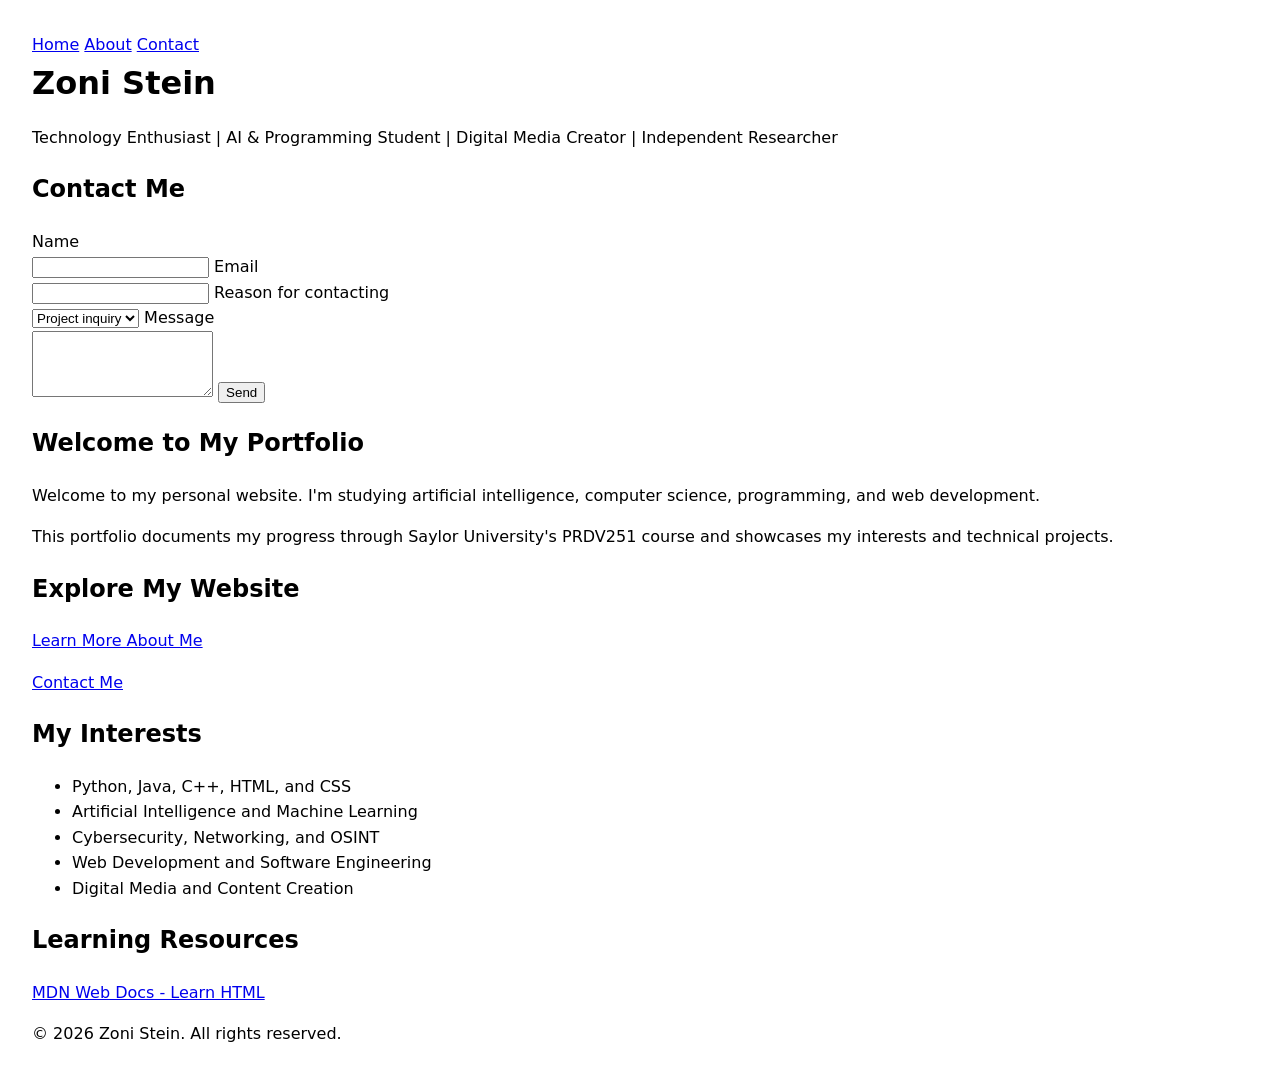
==== project/index.html @ 7440fdc4 "Update index.html" ====
<!DOCTYPE html>
<html lang="en">

<head>
    <meta charset="UTF-8">
    <meta name="viewport"
          content="width=device-width, initial-scale=1">

    <title>Home | Zoni Stein</title>
 
    <meta name="author" content="Zoni Stein">

    <meta name="description"
          content="Zoni Stein's portfolio featuring AI, programming, web development, and digital media.">

    <link rel="stylesheet" href="assets/css/style.css">
</head>

<body>

    <header>
        <nav aria-label="Primary">
            <a href="index.html">Home</a>
            <a href="about.html">About</a>
            <a href="contact.html">Contact</a>
        </nav>

        <h1>Zoni Stein</h1>

        <p>
            Technology Enthusiast | AI & Programming Student |
            Digital Media Creator | Independent Researcher
        </p>
    </header>

    <main>
<section class="card">
  <h2>Contact Me</h2>

  <form class="contact-form">
    <label for="full-name">Name</label><br>
    <input id="full-name" name="full-name" type="text" required>

    <label for="email">Email</label><br>
    <input id="email" name="email" type="email" required>

    <label for="reason">Reason for contacting</label><br>
    <select id="reason" name="reason">
      <option value="project">Project inquiry</option>
      <option value="collab">Collaboration</option>
      <option value="other">Other</option>
    </select>

    <label for="message">Message</label><br>
    <textarea id="message" name="message" rows="4"></textarea>

    <button type="submit" class="button">Send</button>
  </form>
</section>
        <section>
            <h2>Welcome to My Portfolio</h2>

            <p>
                Welcome to my personal website. I'm studying
                artificial intelligence, computer science,
                programming, and web development.
            </p>

            <p>
                This portfolio documents my progress through
                Saylor University's PRDV251 course and
                showcases my interests and technical projects.
            </p>
        </section>

        <section>
            <h2>Explore My Website</h2>

            <p>
                <a href="about.html">
                    Learn More About Me
                </a>
            </p>

            <p>
                <a href="contact.html">
                    Contact Me
                </a>
            </p>
        </section>

        <section>
            <h2>My Interests</h2>

            <ul>
                <li>Python, Java, C++, HTML, and CSS</li>
                <li>Artificial Intelligence and Machine Learning</li>
                <li>Cybersecurity, Networking, and OSINT</li>
                <li>Web Development and Software Engineering</li>
                <li>Digital Media and Content Creation</li>
            </ul>
        </section>

        <section>
            <h2>Learning Resources</h2>

            <p>
                <a href="https://developer.mozilla.org/en-US/docs/Web/HTML">
                    MDN Web Docs - Learn HTML
                </a>
            </p>
        </section>

    </main>

    <footer>
        <p>&copy; 2026 Zoni Stein. All rights reserved.</p>
    </footer>

</body>
</html>
---- project/assets/css/style.css ----
html {
  font-family: system-ui, -apple-system,
    Segoe UI, Roboto, Arial, sans-serif;
}

body {
  margin: 2rem;
  line-height: 1.6;
}
 
header h1 {
  margin: 0 0 .25rem;
}

img {
  max-width: 200px;
  height: auto;
  display: block;
  margin: 1rem 0;
}

a {
  text-decoration: underline;
}

a:hover,
a:focus {
  text-decoration: none;
}
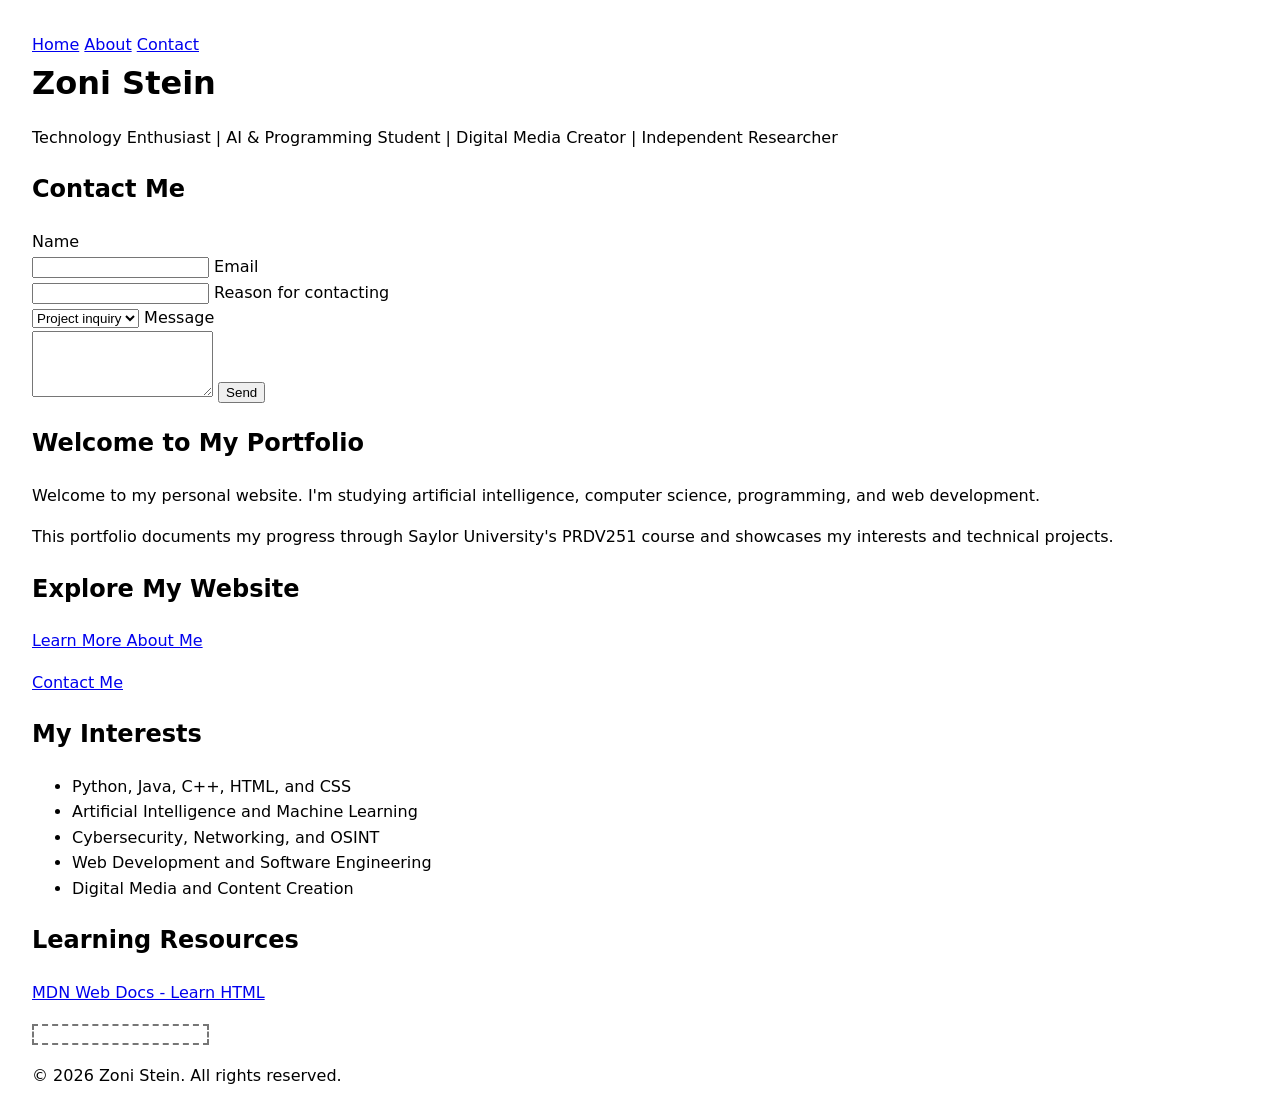
==== commit 87aa55c5: "Update index.html" ====
--- a/project/index.html
+++ b/project/index.html
@@ -113,6 +113,7 @@
         </section>
 
     </main>
+    <input id="full-name" name="full-name" type="text" required minlength="2">
 
     <footer>
         <p>&copy; 2026 Zoni Stein. All rights reserved.</p>
--- a/project/assets/css/style.css
+++ b/project/assets/css/style.css
@@ -24,6 +24,45 @@
   text-decoration: underline;
 }
 
+input[minlength] {
+  border-style: dashed;
+
+/* Attribute targeting */
+input[required],
+select[required] {
+  border: 2px solid #1d3557;
+}
+
+/* Target by input type */
+input[type="email"] {
+  background: #f5fbff;
+}
+
+/* State selectors */
+input:focus,
+textarea:focus,
+select:focus {
+  outline: 2px solid #0a66c2;
+}
+
+button:disabled {
+  opacity: 0.6;
+  cursor: not-allowed;
+}
+
+/* Scoped selectors (only inside this form) */
+.contact-form label {
+  display: block;
+  margin-top: 0.75rem;
+}
+
+.contact-form input,
+.contact-form select,
+.contact-form textarea {
+  width: 75%;
+  padding: 0.5rem;
+  margin-top: 0.25rem;
+}
 a:hover,
 a:focus {
   text-decoration: none;
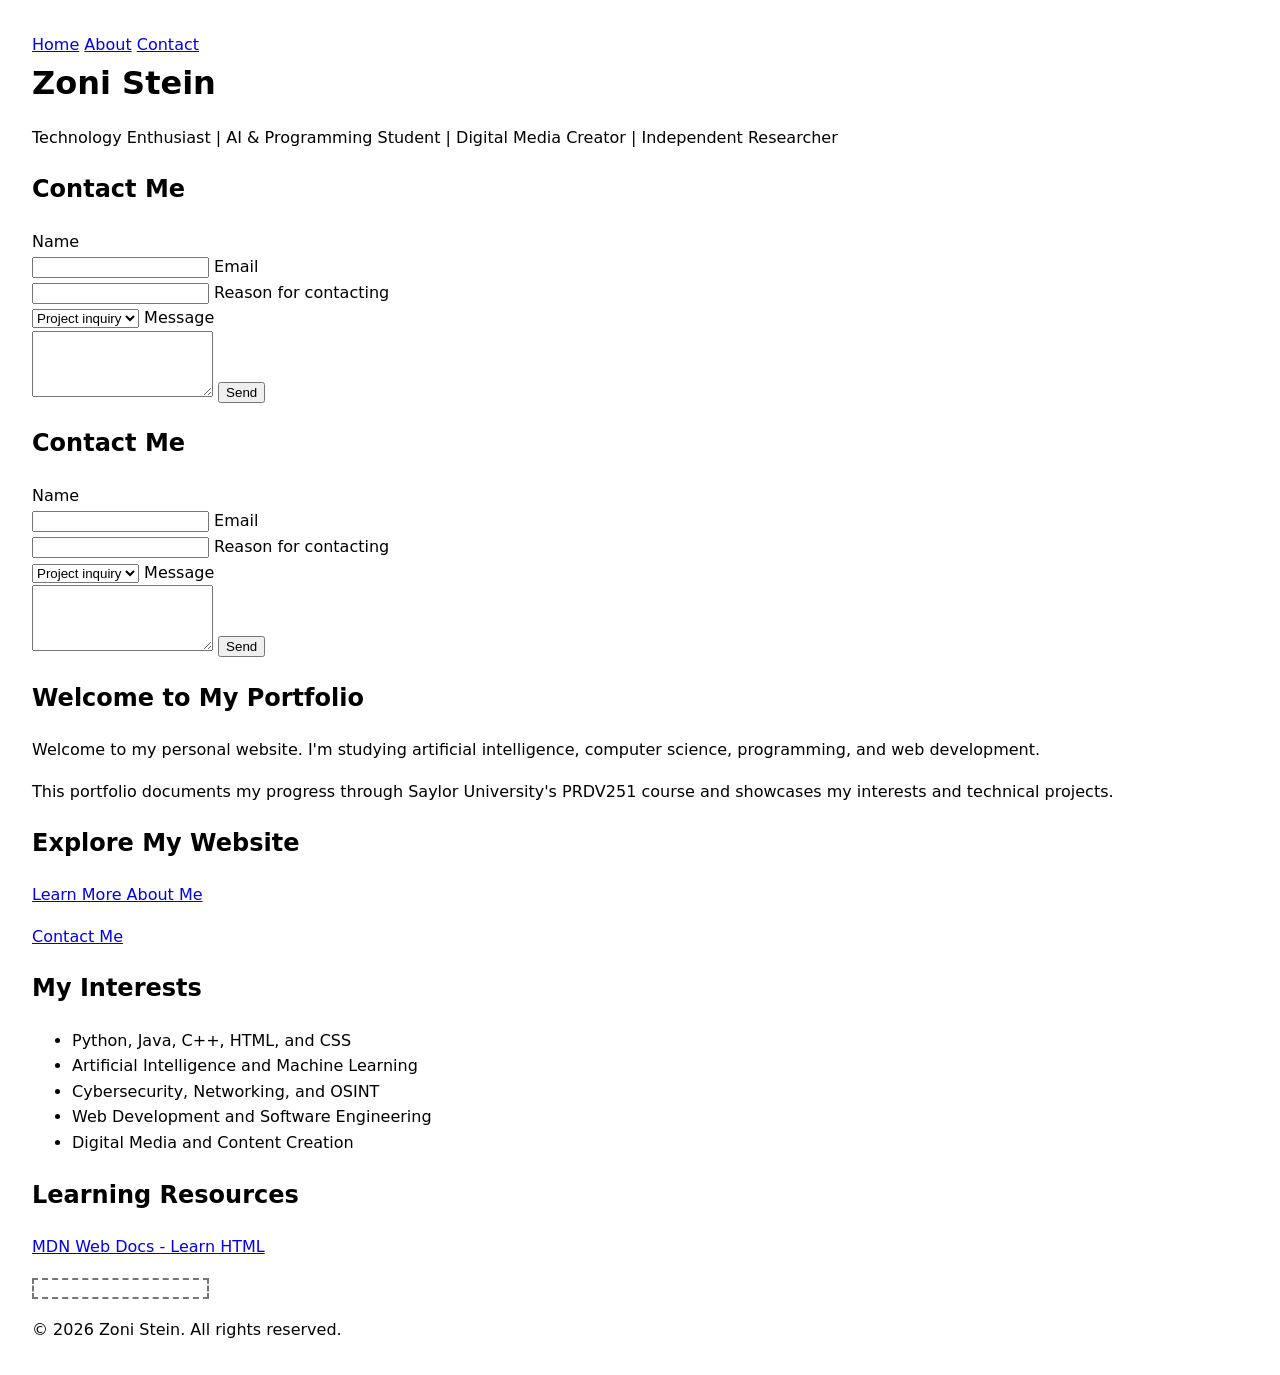
==== commit 9aff4845: "Update index.html" ====
--- a/project/index.html
+++ b/project/index.html
@@ -35,6 +35,30 @@
     </header>
 
     <main>
+
+<section class="card">
+  <h2>Contact Me</h2>
+
+  <form class="contact-form">
+    <label for="full-name">Name</label><br>
+    <input id="full-name" name="full-name" type="text" required>
+
+    <label for="email">Email</label><br>
+    <input id="email" name="email" type="email" required>
+
+    <label for="reason">Reason for contacting</label><br>
+    <select id="reason" name="reason">
+      <option value="project">Project inquiry</option>
+      <option value="collab">Collaboration</option>
+      <option value="other">Other</option>
+    </select>
+
+    <label for="message">Message</label><br>
+    <textarea id="message" name="message" rows="4"></textarea>
+
+    <button type="submit" class="button">Send</button>
+  </form>
+</section>        
 <section class="card">
   <h2>Contact Me</h2>
 
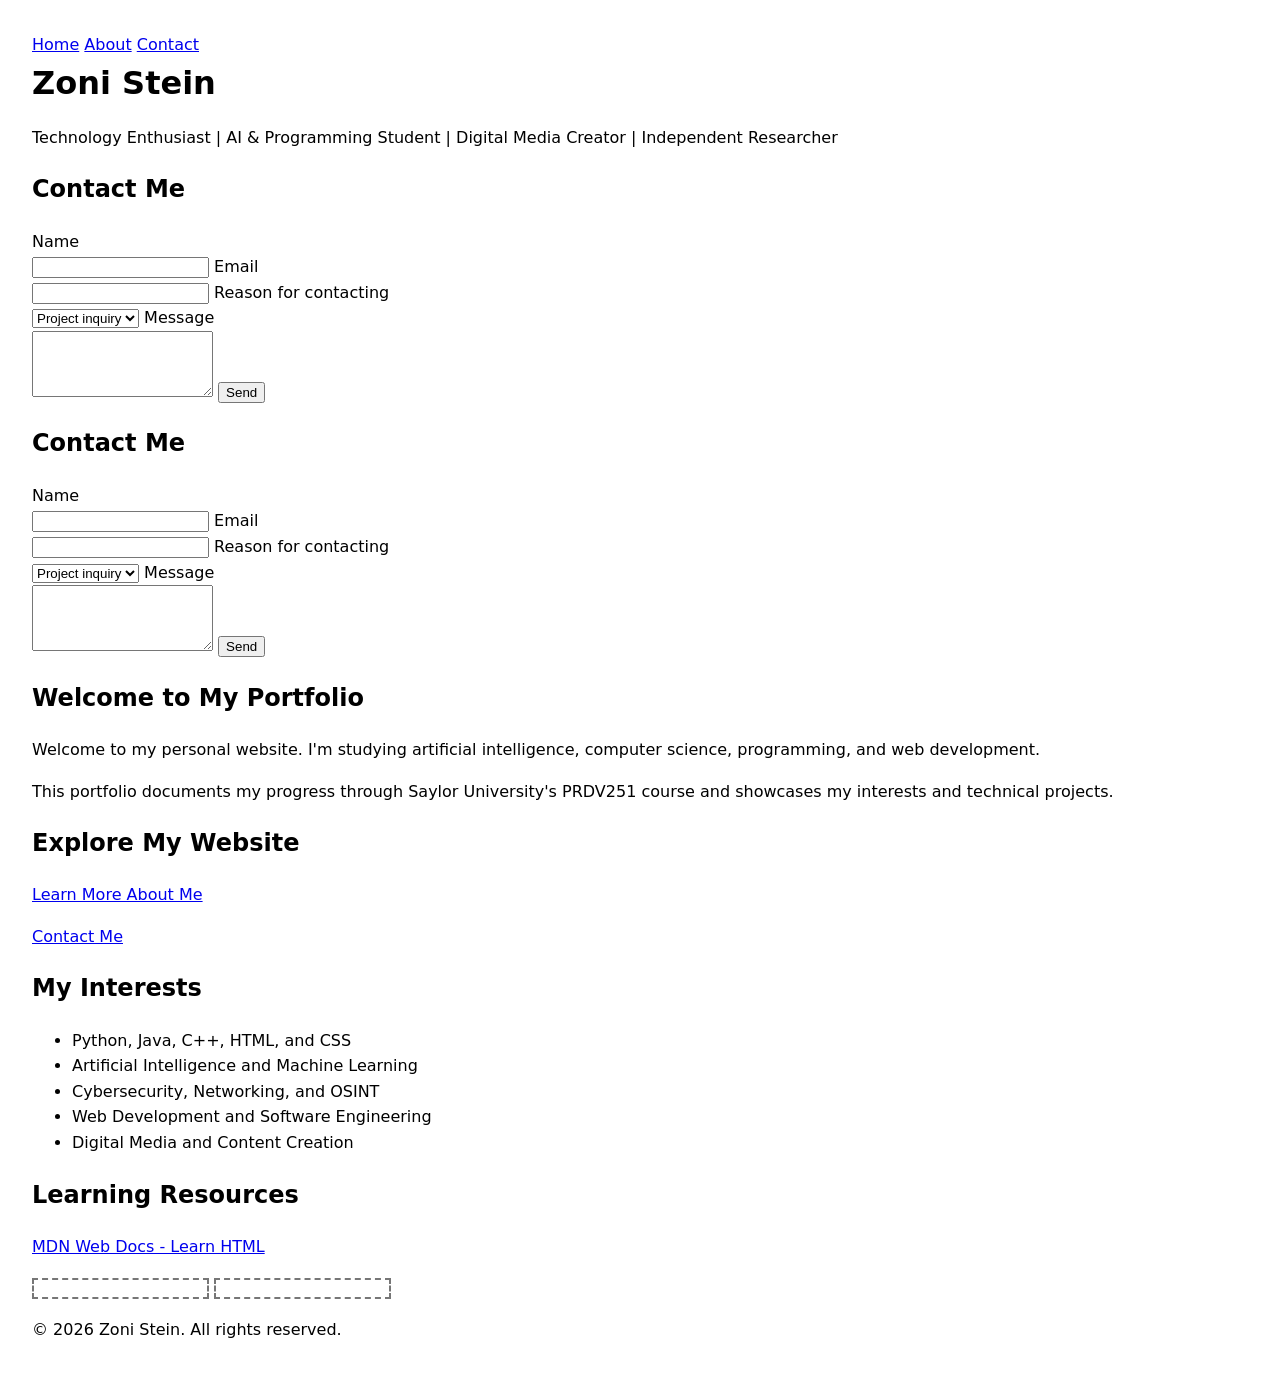
==== commit a2c7e812: "Update index.html" ====
--- a/project/index.html
+++ b/project/index.html
@@ -139,6 +139,8 @@
     </main>
     <input id="full-name" name="full-name" type="text" required minlength="2">
 
+    <input id="full-name" name="full-name" type="text" required minlength="2">
+
     <footer>
         <p>&copy; 2026 Zoni Stein. All rights reserved.</p>
     </footer>
--- a/project/assets/css/style.css
+++ b/project/assets/css/style.css
@@ -68,3 +68,40 @@
   text-decoration: none;
 }
 
+  /* Attribute targeting */
+input[required],
+select[required] {
+  border: 2px solid #1d3557;
+}
+
+/* Target by input type */
+input[type="email"] {
+  background: #f5fbff;
+}
+
+/* State selectors */
+input:focus,
+textarea:focus,
+select:focus {
+  outline: 2px solid #0a66c2;
+}
+
+button:disabled {
+  opacity: 0.6;
+  cursor: not-allowed;
+}
+
+/* Scoped selectors (only inside this form) */
+.contact-form label {
+  display: block;
+  margin-top: 0.75rem;
+}
+
+.contact-form input,
+.contact-form select,
+.contact-form textarea {
+  width: 75%;
+  padding: 0.5rem;
+  margin-top: 0.25rem;
+}
+
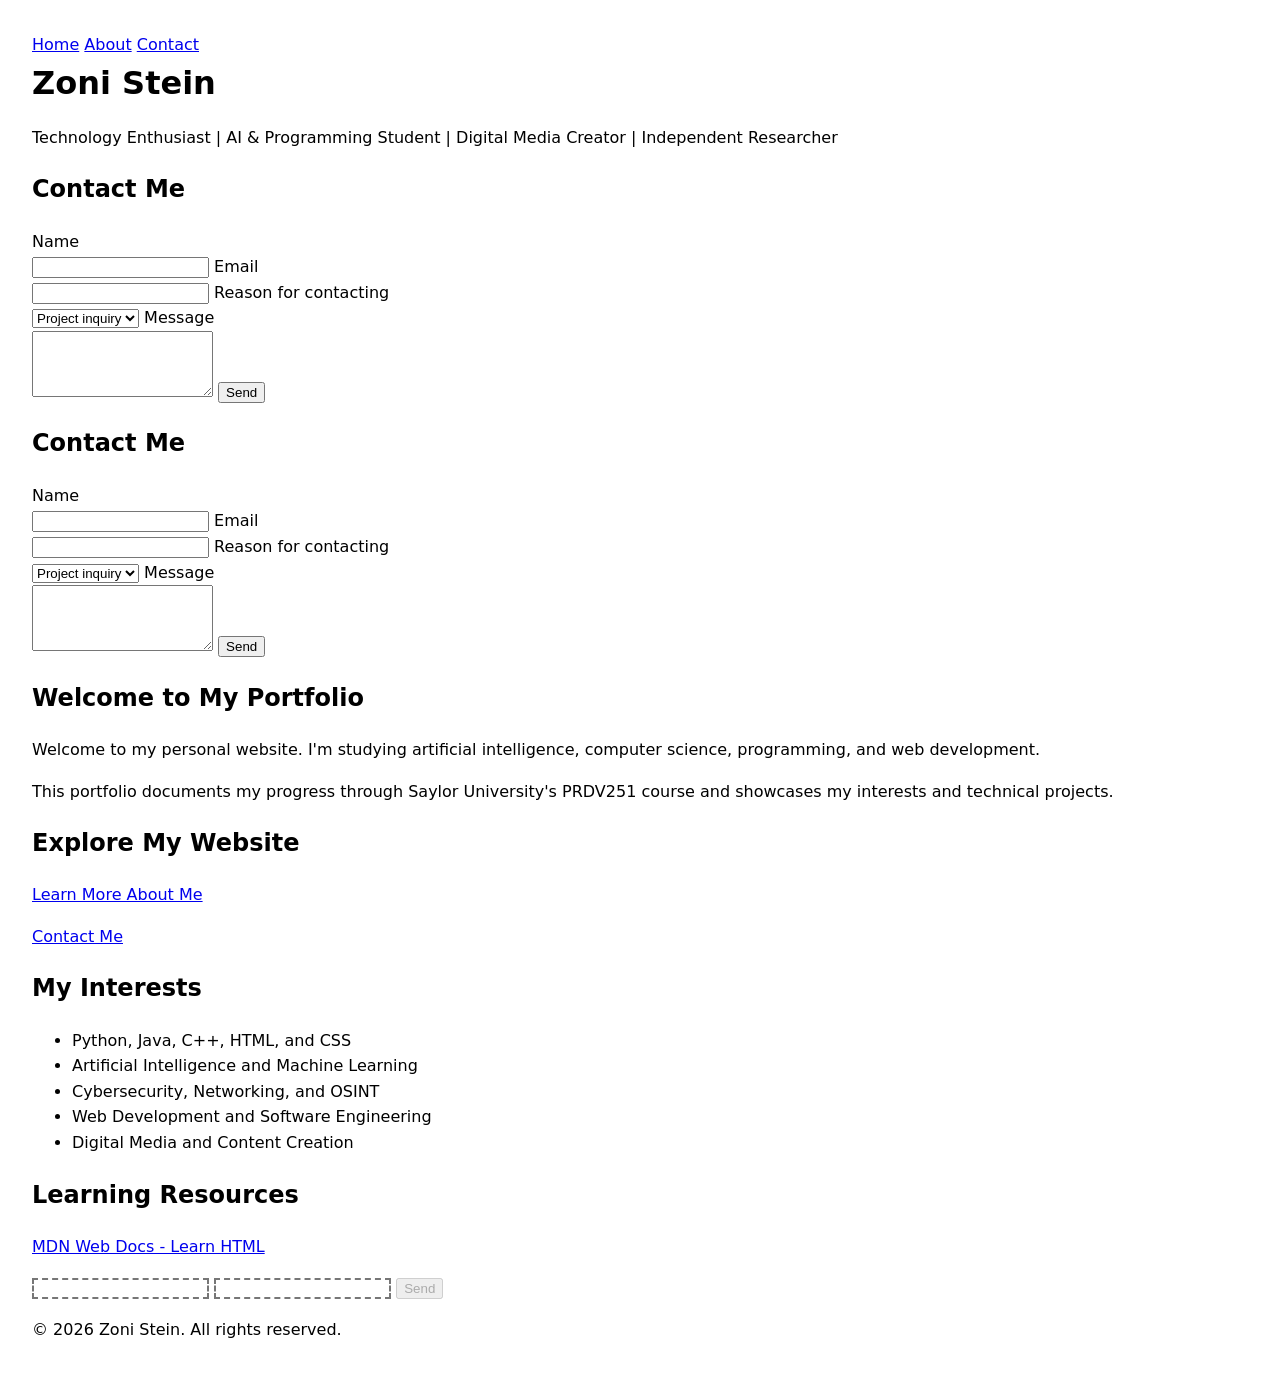
==== commit 610ac67c: "Update index.html" ====
--- a/project/index.html
+++ b/project/index.html
@@ -141,6 +141,7 @@
 
     <input id="full-name" name="full-name" type="text" required minlength="2">
 
+<button type="submit" class="button" disabled>Send</button>    
     <footer>
         <p>&copy; 2026 Zoni Stein. All rights reserved.</p>
     </footer>
--- a/project/assets/css/style.css
+++ b/project/assets/css/style.css
@@ -105,3 +105,7 @@
   margin-top: 0.25rem;
 }
 
+  input[minlength] {
+  border-style: dashed;
+}
+  
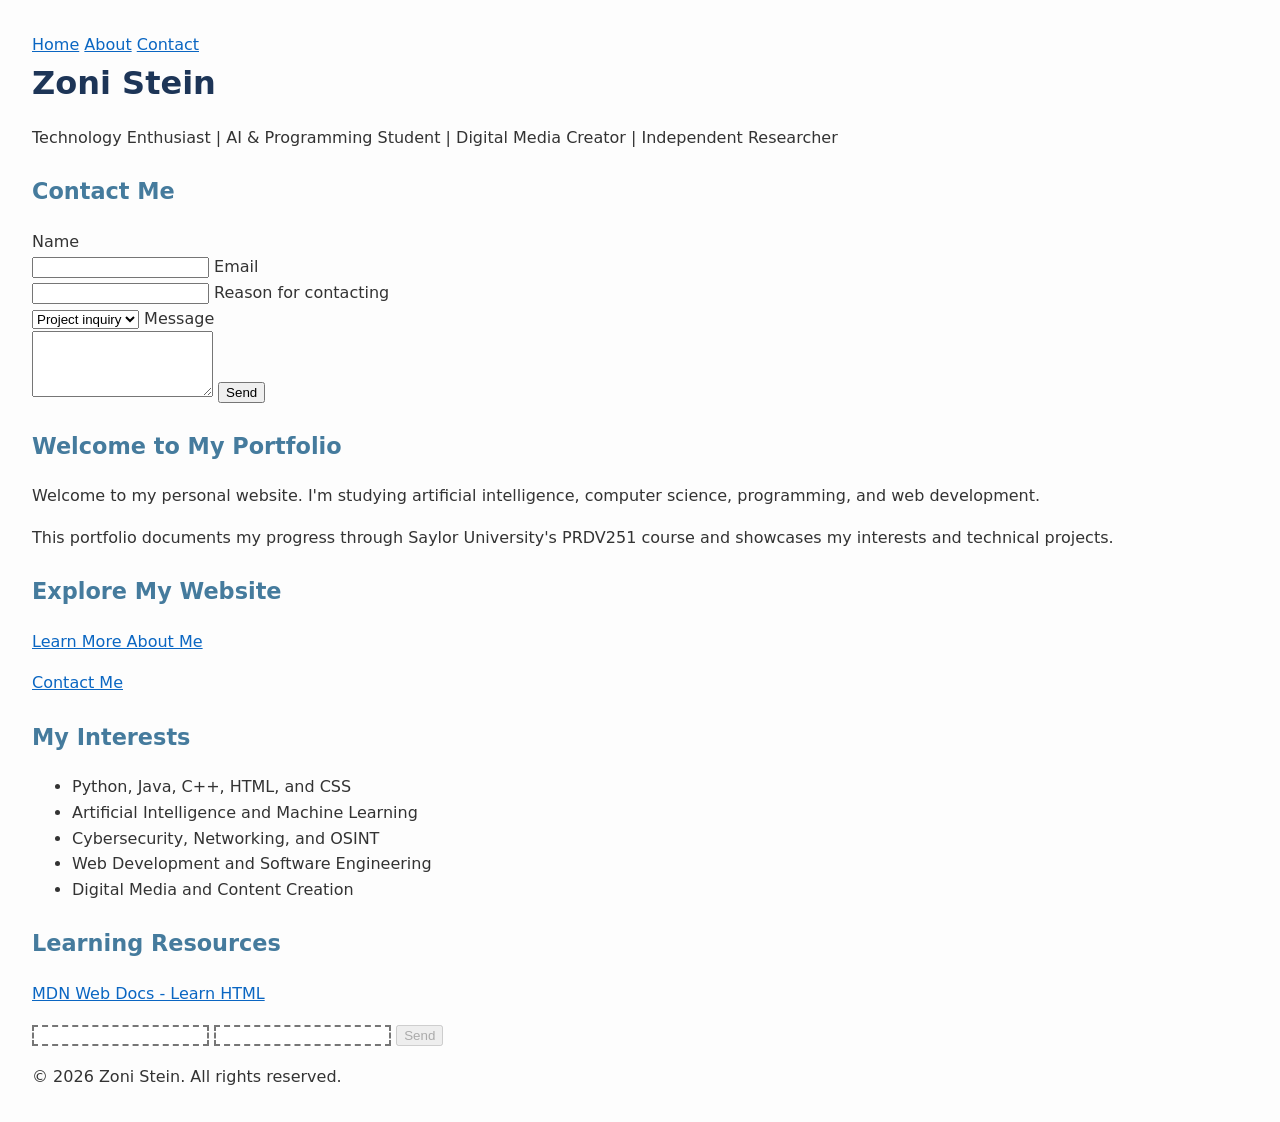
==== commit 2f2b508f: "Update index.html" ====
--- a/project/index.html
+++ b/project/index.html
@@ -36,29 +36,7 @@
 
     <main>
 
-<section class="card">
-  <h2>Contact Me</h2>
-
-  <form class="contact-form">
-    <label for="full-name">Name</label><br>
-    <input id="full-name" name="full-name" type="text" required>
-
-    <label for="email">Email</label><br>
-    <input id="email" name="email" type="email" required>
-
-    <label for="reason">Reason for contacting</label><br>
-    <select id="reason" name="reason">
-      <option value="project">Project inquiry</option>
-      <option value="collab">Collaboration</option>
-      <option value="other">Other</option>
-    </select>
-
-    <label for="message">Message</label><br>
-    <textarea id="message" name="message" rows="4"></textarea>
-
-    <button type="submit" class="button">Send</button>
-  </form>
-</section>        
+       
 <section class="card">
   <h2>Contact Me</h2>
 
--- a/project/assets/css/style.css
+++ b/project/assets/css/style.css
@@ -1,18 +1,44 @@
-
+/* Base styles */
 html {
-  font-family: system-ui, -apple-system,
-    Segoe UI, Roboto, Arial, sans-serif;
+  font-family: system-ui, -apple-system, Segoe UI, Roboto, sans-serif;
+  line-height: 1.6;
+  color: #333;
 }
 
 body {
   margin: 2rem;
-  line-height: 1.6;
+  background-color: #fdfdfd;
+}
+
+/* Shared link styles */
+a {
+  color: #0a66c2;
+  text-decoration: none;
+}
+
+a:hover,
+a:focus {
+  text-decoration: underline;
 }
  
 header h1 {
   margin: 0 0 .25rem;
 }
 
+h1 {
+  font-size: 2rem;
+  color: #1d3557;
+}
+
+h2 {
+  font-size: 1.4rem;
+  color: #457b9d;
+  margin-top: 1.5rem;
+}
+
+p {
+  margin-bottom: 1rem;
+}
 img {
   max-width: 200px;
   height: auto;
@@ -107,5 +133,59 @@
 
   input[minlength] {
   border-style: dashed;
+}form {
+  background: #f1faee;
+  padding: 1rem;
+  border-radius: 6px;
 }
-  
+
+label {
+  display: block;
+  margin-bottom: 0.3rem;
+}
+
+input, textarea {
+  width: 100%;
+  padding: 0.5rem;
+  margin-bottom: 1rem;
+  border: 1px solid #ccc;
+  border-radius: 4px;
+}
+
+input:focus,
+textarea:focus {
+  outline: 2px solid #1d3557;
+}
+
+button {
+  background: #1d3557;
+  color: white;
+  padding: 0.6rem 1.2rem;
+  border: none;
+  border-radius: 4px;
+}
+
+button:hover {
+  background: #457b9d;
+}
+
+  header, footer {
+  text-align: center;
+  padding: 1rem 0;
+}
+
+main {
+  max-width: 800px;
+  margin: 0 auto;
+}
+
+img {
+  max-width: 100%;
+  border-radius: 8px;
+  display: block;
+  margin: 1rem auto;
+}
+
+button:hover {
+  background: #457b9d;
+}
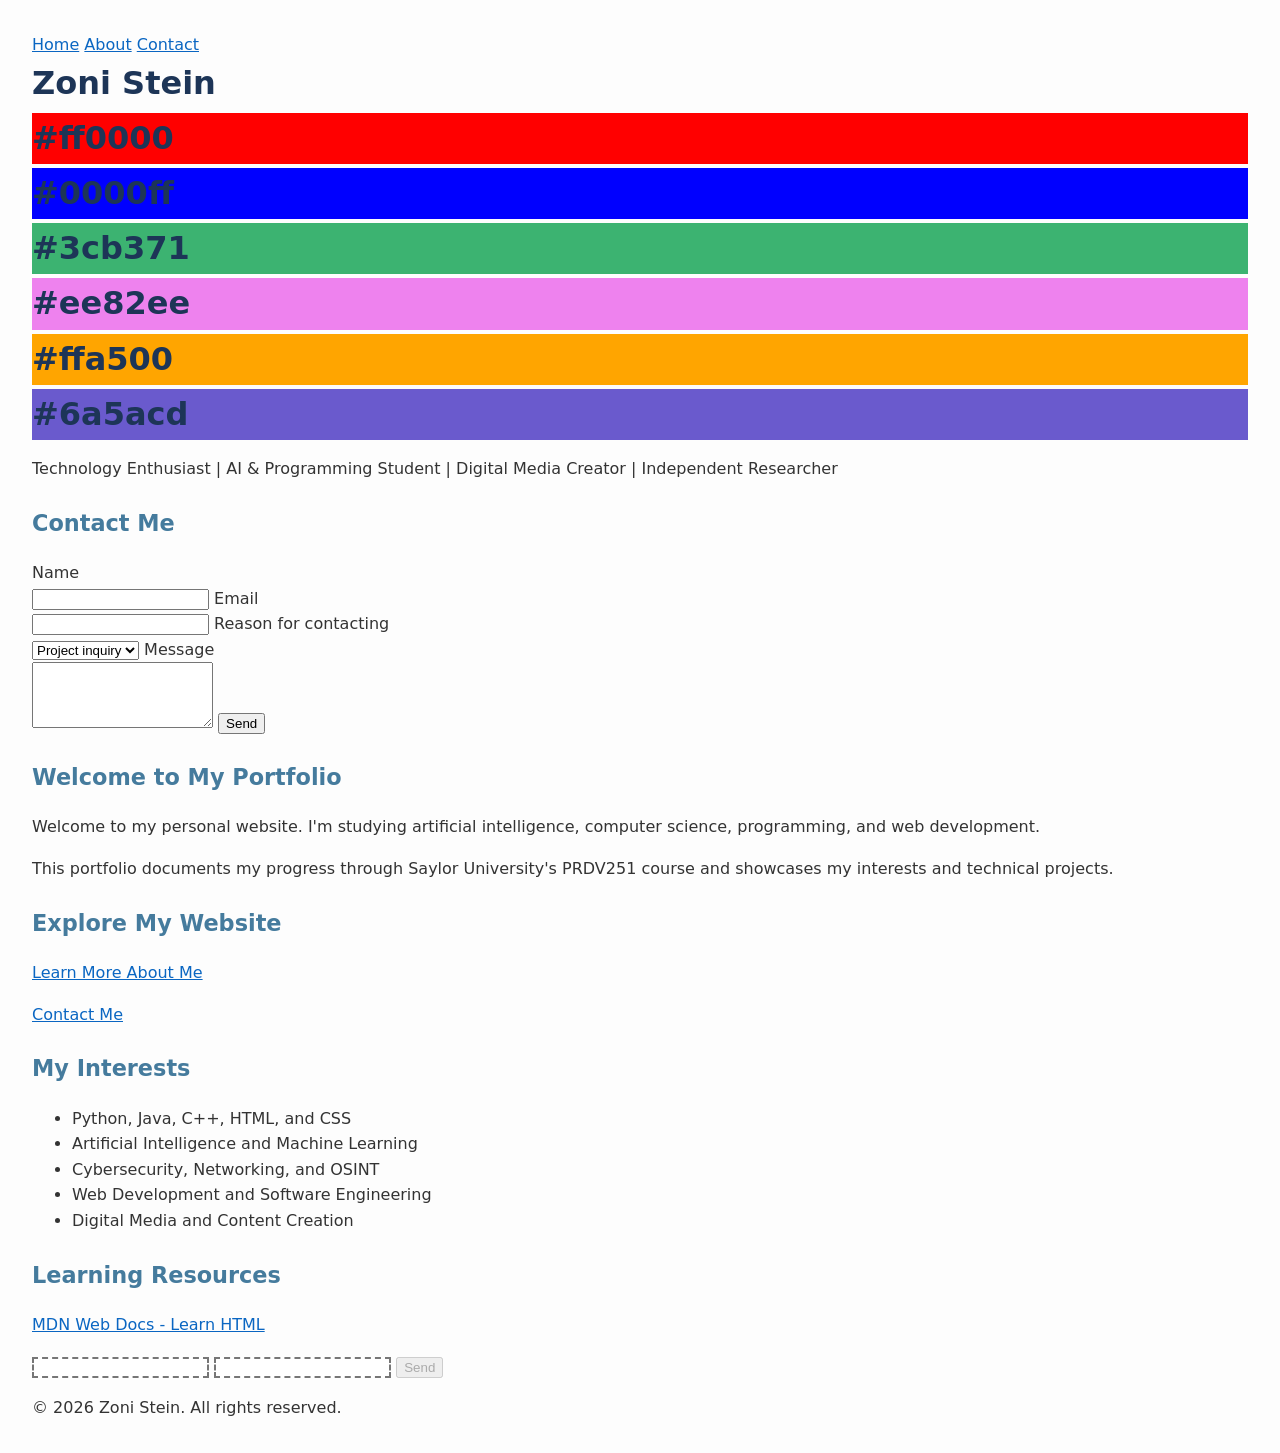
==== commit 3eef288f: "Update index.html" ====
--- a/project/index.html
+++ b/project/index.html
@@ -28,6 +28,12 @@
 
         <h1>Zoni Stein</h1>
 
+<h1 style="background-color:#ff0000;">#ff0000</h1>
+<h1 style="background-color:#0000ff;">#0000ff</h1>
+<h1 style="background-color:#3cb371;">#3cb371</h1>
+<h1 style="background-color:#ee82ee;">#ee82ee</h1>
+<h1 style="background-color:#ffa500;">#ffa500</h1>
+<h1 style="background-color:#6a5acd;">#6a5acd</h1>
         <p>
             Technology Enthusiast | AI & Programming Student |
             Digital Media Creator | Independent Researcher
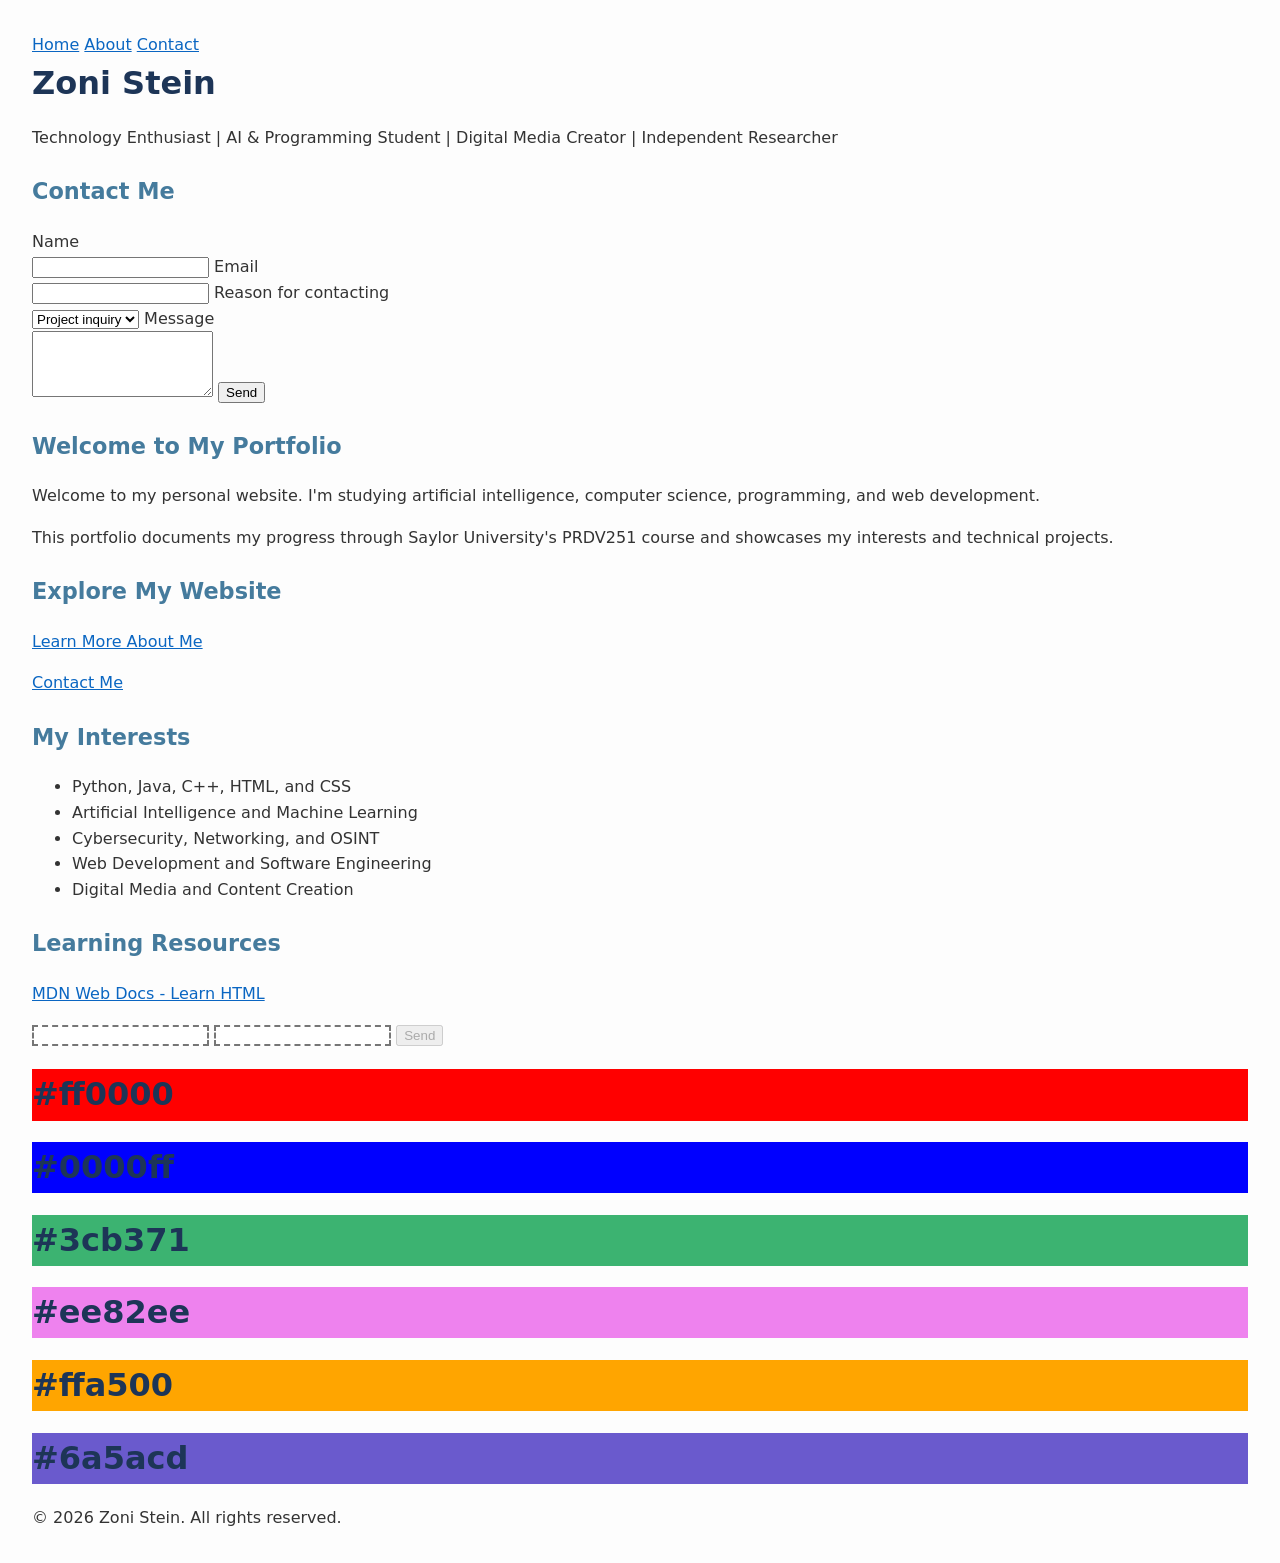
==== commit a3894031: "Update index.html" ====
--- a/project/index.html
+++ b/project/index.html
@@ -28,12 +28,6 @@
 
         <h1>Zoni Stein</h1>
 
-<h1 style="background-color:#ff0000;">#ff0000</h1>
-<h1 style="background-color:#0000ff;">#0000ff</h1>
-<h1 style="background-color:#3cb371;">#3cb371</h1>
-<h1 style="background-color:#ee82ee;">#ee82ee</h1>
-<h1 style="background-color:#ffa500;">#ffa500</h1>
-<h1 style="background-color:#6a5acd;">#6a5acd</h1>
         <p>
             Technology Enthusiast | AI & Programming Student |
             Digital Media Creator | Independent Researcher
@@ -127,7 +121,14 @@
 
 <button type="submit" class="button" disabled>Send</button>    
     <footer>
-        <p>&copy; 2026 Zoni Stein. All rights reserved.</p>
+
+        
+<h1 style="background-color:#ff0000;">#ff0000</h1>
+<h1 style="background-color:#0000ff;">#0000ff</h1>
+<h1 style="background-color:#3cb371;">#3cb371</h1>
+<h1 style="background-color:#ee82ee;">#ee82ee</h1>
+<h1 style="background-color:#ffa500;">#ffa500</h1>
+<h1 style="background-color:#6a5acd;">#6a5acd</h1>        <p>&copy; 2026 Zoni Stein. All rights reserved.</p>
     </footer>
 
 </body>
